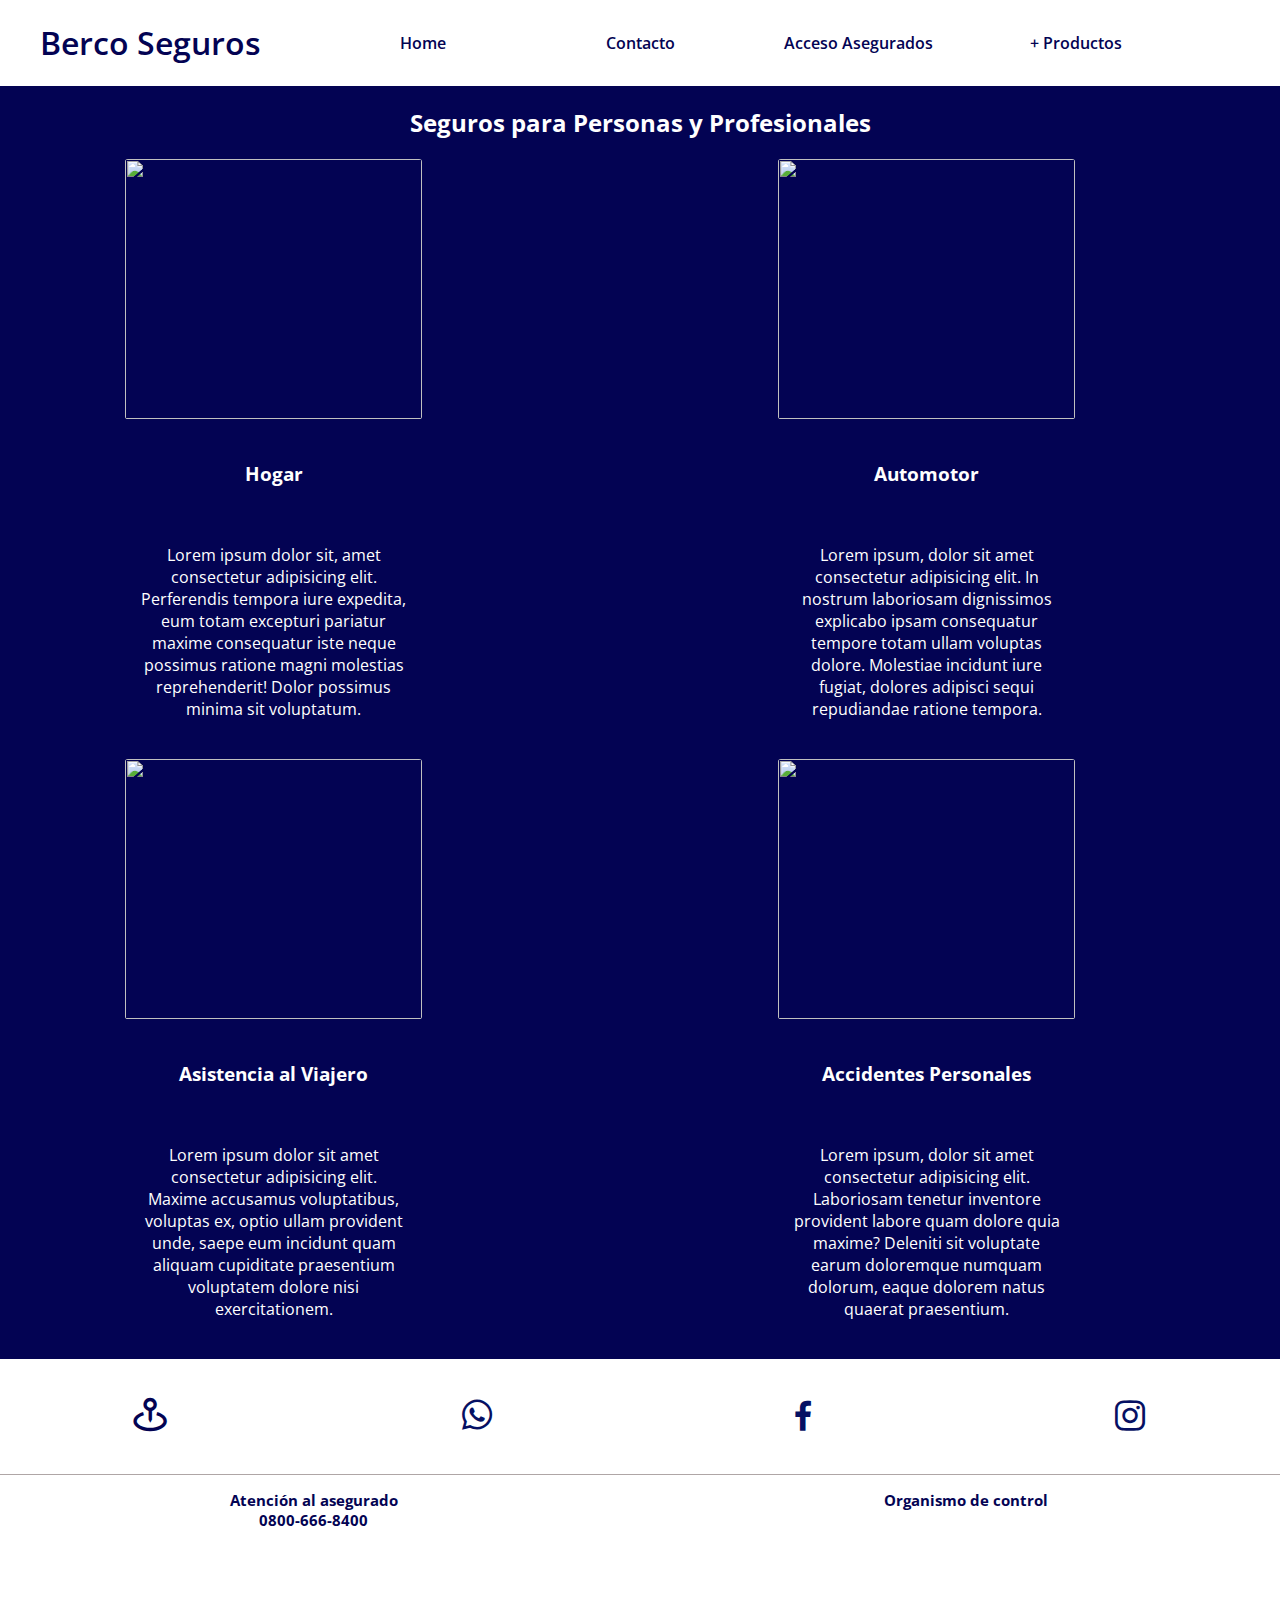
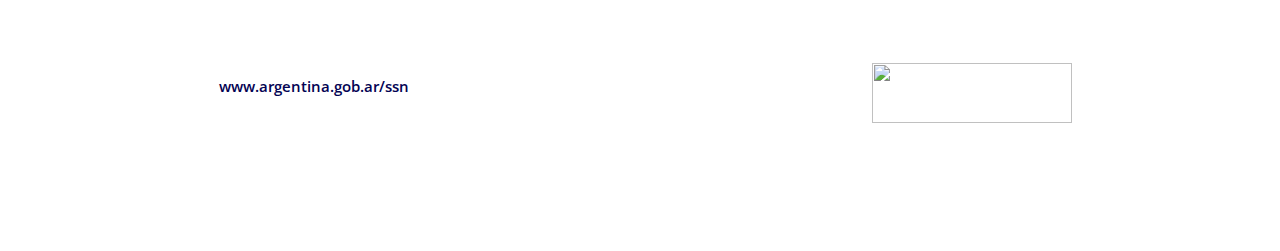
==== index.html @ 7c7c3066 "Add files via upload" ====
<!DOCTYPE html>
<html lang="en">
<head>
    <meta charset="UTF-8">
    <meta http-equiv="X-UA-Compatible" content="IE=edge">
    <meta name="viewport" content="width=device-width, initial-scale=1.0">
    <link rel="stylesheet" href="estilo.css">
    <link rel="preconnect" href="https://fonts.googleapis.com">
    <link rel="preconnect" href="https://fonts.gstatic.com" crossorigin>
    <link href="https://fonts.googleapis.com/css2?family=Open+Sans:wght@300&family=Zen+Antique&display=swap" rel="stylesheet">
    <link href="https://unpkg.com/boxicons@2.1.1/css/boxicons.min.css" rel="stylesheet">
    <title>Document</title>
</head>
<body>

    <header>
        <div class="grilla">

            <div class="encabezado">
            <h1><a href="index.html">Berco Seguros</a></h1> 

            </div>

            
        <div class="item">
            <p><a href="index.html">Home</a></p>
        </div>

            <div class="item">
            <p> <a href="">Contacto</a></p>
        </div>

            <div class="item">
            <p> <a href="formulario.html">Acceso Asegurados</a></p>
        </div>

        <div class="item">
            <p><a href="mas_productos.html">+ Productos</a></p>
        </div>
    
        <nav class="nav">


        </nav>
    
       </div>

    </header>  


<section>
    <div class="productos">

       <div class="grilla">

       <div class="titulo">
       <h2>Seguros para Personas y Profesionales</h2>
       </div>

       <div class="imagenes">
      <img src="imagenes/patrimonial2.jpg" alt="">
      <h3>Hogar</h3>
      <p>Lorem ipsum dolor sit, amet consectetur adipisicing elit. Perferendis tempora iure expedita, eum totam excepturi pariatur maxime consequatur iste neque possimus ratione magni molestias reprehenderit! Dolor possimus minima sit voluptatum.</p>
       </div>

       <div class="imagenes">
      <img src="imagenes/Auto.jpg" alt="">
      <h3>Automotor</h3>
      <p>Lorem ipsum, dolor sit amet consectetur adipisicing elit. In nostrum laboriosam dignissimos explicabo ipsam consequatur tempore totam ullam voluptas dolore. Molestiae incidunt iure fugiat, dolores adipisci sequi repudiandae ratione tempora.</p>
       </div>

       <div class="imagenes">
      <img src="imagenes/Viaje.jpg" alt="">
      <h3>Asistencia al Viajero</h3>
      <p>Lorem ipsum dolor sit amet consectetur adipisicing elit. Maxime accusamus voluptatibus, voluptas ex, optio ullam provident unde, saepe eum incidunt quam aliquam cupiditate praesentium voluptatem dolore nisi exercitationem.</p>
       </div>

        <div class="imagenes">
       <img src="imagenes/AP.jpg" alt="">
       <h3>Accidentes Personales</h3>
       <p>Lorem ipsum, dolor sit amet consectetur adipisicing elit. Laboriosam tenetur inventore provident labore quam dolore quia maxime? Deleniti sit voluptate earum doloremque numquam dolorum, eaque dolorem natus quaerat praesentium.</p>
        </div>

    </div> 

  </div>

</section>

<footer>
    <div class="grilla">
        
      <div class="pie">
       <a href="https://goo.gl/maps/EK5vJwX3vJ65azCb8"><i class='bx bx-map-pin'></i></a>
    </div>
    <div class="pie">
        <a href="https://api.whatsapp.com/send?phone=2235238925">
        <i class='bx bxl-whatsapp' style="color:#061063" ></i></a>
    </div>
       <div class="pie">
       <i class="bx bxl-facebook" style="color:#061063"></i>
    </div>
       <div class="pie">
       <i class="bx bxl-instagram" style="color:#061063"></i>
      </div>
      
</div>
</footer>


<footer_2>
    <span class="info">
<div class="grilla">
            
              <div class="QR">
             <img src="imagenes/QR.JPG" alt=""> 
                 </div> 
             <div class="info_asesor">
              <h3>Productor 
                  <br>
                   Asesor de Seguros
                  <br>
                  <br>
                  Sara Bercovich 
                  <br>
                  Mat. SSN 85.581</h3>
                    
             </div>

             <div class="info_SSN">
                <h3>Atención al asegurado 
                    <br> 0800-666-8400</h3>
              </div>
             <div class="info_SSN">
                <h3>Organismo de control</h3>
             </div>
             <div class="info_SSN">   
                <p>
                <a href="https://www.argentina.gob.ar/superintendencia-de-seguros">
                    www.argentina.gob.ar/ssn
                </a>
    
                </p>
             </div>
             <div class="info_SSN">
                <img src="imagenes/Logo_horizontal SSN.png" alt="">
             </div>   
    </div>
    </span>
</footer_2>

</body>
</html>
---- estilo.css ----
body{
  margin: 0 auto;
  width: 100%;
  font-family: Open Sans, sans-serif;
}


.grilla {
  display: grid;
  grid-template-columns: repeat(12, 1fr);
  grid-template-rows: auto;
  text-align: center;
  align-items: center;
  grid-column-gap: 2%;


}

.encabezado {
  grid-column-end: span 3;
  background-color: white;
  color: rgb(3, 3, 83);
  
}


.item {
  display: grid;
  grid-column: span 2;
  background-color: white;
  color: rgb(3, 3, 83);
  -webkit-transition: 0.3s linear;
  transition: 0.2s linear;
  margin: 3%;
  width: 95%;
  
 
}

.item:hover{
  transform: scale(1.2);
 background: linear-gradient(145deg, #f0eded, #ffffff);
 -webkit-box-shadow: 2px 2px 4px 2px #e6e6e6;
  box-shadow: 2px 2spx 5px 2px;
  border-radius: 5px;
 
}


a {
  text-decoration: none;
  color: rgb(3, 3, 83);
  font-weight: 600;
  
}

a:hover{
  color: rgb(3, 3, 83);
  scale: (0.5);
}

.productos{
  grid-column: span 12;
  background-color:rgb(3, 3, 83) ;
  color: white;

}
.titulo{
  display: grid;
  grid-column: span 12;
  text-align: center;
  vertical-align: center;
  max-height: 5rem ;
  width: 100%;
  margin: 0 auto;
  
}

.imagenes {
  display: grid;
  grid-column-end:span 3 ;
  transition: all;
  width: 297px ;
  height: 600px ;
  
}
.imagenes:hover{
  background-color: white;
  color: rgb(12, 12, 104);
  border-radius: 1%;
  -webkit-transition: background-color 0.3s ease-in;
  transition: background-color 0.3s ease-in;

 
}

.imagenes img {
  border-radius: 1%;
  max-width: 22.2rem;
  width: 297px ;
  height: 260px ;
}

.imagenes p{
  margin: 5%;
}

.pie {
  display: grid;
  grid-column-end: 3 span ;
  background-color: white;
  color: rgb(3, 3, 83);
  font-size: 250%;
  text-align: center;
  align-items: center;
  height: 100px ;
  margin-bottom: 0.5%;
  -webkit-transition: 0.3s linear;
  transition: 0.2s linear;
  margin: 2.5%;
  
}


.pie:hover{
  transform: scale(1.1);
 background: linear-gradient(145deg, #f0eded, #ffffff);
 -webkit-box-shadow: 2px 2px 4px 2px #e6e6e6;
  box-shadow: 2px 2spx 5px 2px;
  border-radius: 5px;
  margin: 2%;
  
}

.info {
  display: grid;
  border-top: rgb(175, 166, 166);
  border-top-style: solid;
  border-top-width: 0.1px;
  
  
}

.info_SSN {
  display:grid;
  grid-column-end: span 2;
  background-color: white;
  color: rgb(3, 3, 83);
  font-size: 80%;
  text-align: center;
  align-items: center;
  padding-bottom: 30%;
  width: 100%;
  
}

.QR img{
  width: 150px ;
  height: 150px ;
 
}
.info_asesor {
  display: grid;
  grid-column-end: span 2;
  background-color: white;
  color: rgb(3, 3, 83);
  font-size: 80%;
  text-align:left;
  border-right-color: rgb(175, 166, 166);
  border-right-style: solid ;
  border-right-width: 0.5px;
  padding-bottom: 25%;
}
 

.info_SSN a{
  font-size: 120%;
  
}

.info_SSN img{
  width: 200px ;
  height: 60px ;
  
}

@media (max-width:365px) {
  .encabezado {
    grid-column: 1 / span 12;
    font-size: 70%;
    text-align:center;
    background-color:rgb(3, 3, 83) ;
    color: white;
    margin: 0%;
    width: 100%;
    position: fixed;
    top: 0px;
    padding-top: 0%;
    color: white;
    

}
.encabezado a{
  color: white;
}  
.item{
    top: 250px;
    grid-column: 1/span 12;
    width: 100%;
    font-size: 100%;
    text-align:center;
    margin: 0% auto;
  }
  .titulo {
    text-align: center;
    font-size: 70%;
  }
  .imagenes {
    grid-column: 1 / 12 span;
    text-align: center;
    margin: 5%;
  }
  

  .info_asesor, .QR {
    display: none;
   }

  .info_SSN {
      grid-column: 1 / 12 span;
      margin-top: 0%;
      margin-bottom: 0%;
      text-align: center;
      height: 5px;
      }

  .info_SSN img{
      margin-left: 15%;
    }
    
  }

@media screen and (min-width:365px) and (max-width:641px){
  .encabezado {
    grid-column: 1 / span 12;
    font-size: 70%;
    text-align:center;
    background-color:rgb(3, 3, 83) ;
    color: white;
    margin: 0%;
    width: 100%;
    position: fixed;
    top: 0px;
    padding-top: 0%;
    color: white;
    

}
.encabezado a{
  color: white;
}  
.item{
    top: 250px;
    grid-column: 1/span 12;
    width: 100%;
    font-size: 100%;
    text-align:center;
    margin: 0% auto;
  }
.titulo {
    text-align: center;
    font-size: 75%;
  }
.imagenes {
    grid-column: 1 / 12 span;
    text-align: center;
    font-size: 100%;
    margin: 10%;
    margin-top: 0%;
    
  }
  

.info {
    grid-column: 1 / 12 span;
  }

  .info_asesor, .QR {
    display: none;
   }

.info_SSN {
      grid-column: 6 span;
      margin-top: 0%;
      margin-bottom: 0%;
      text-align: center;
      height: 0.01px;
      }

.info_SSN img{
      margin-left: 20%;
    }
    }


@media screen and (min-width:642px) and (max-width:1299px){
  
.titulo {
    text-align: center;
    
  }
.imagenes {
    grid-column: span 6;
    text-align: center;
    font-size: 100%;
    margin-left: 20%;
    margin-top: 0%;
    
  }
  

.info {
    grid-column: 6 span;
  }

  .info_asesor, .QR {
    display: none;
   }

.info_SSN {
      grid-column: 6 span;
      margin-top: 0%;
      margin-bottom: 0%;
      text-align: center;
      height: 0.01px;
      size: 70%;
      grid-column-gap: 0%;
      
      }

.info_SSN img{
      margin-left: 35%;
      margin-top: 0%;
    }

}


.formulario{
  background-color: rgb(3, 3, 83);
  color: white;
  font-weight: bold;
  text-align: center;
  margin-left: 30%;
  margin-right: 30%;
  
}.boton{
  text-align: center;
}
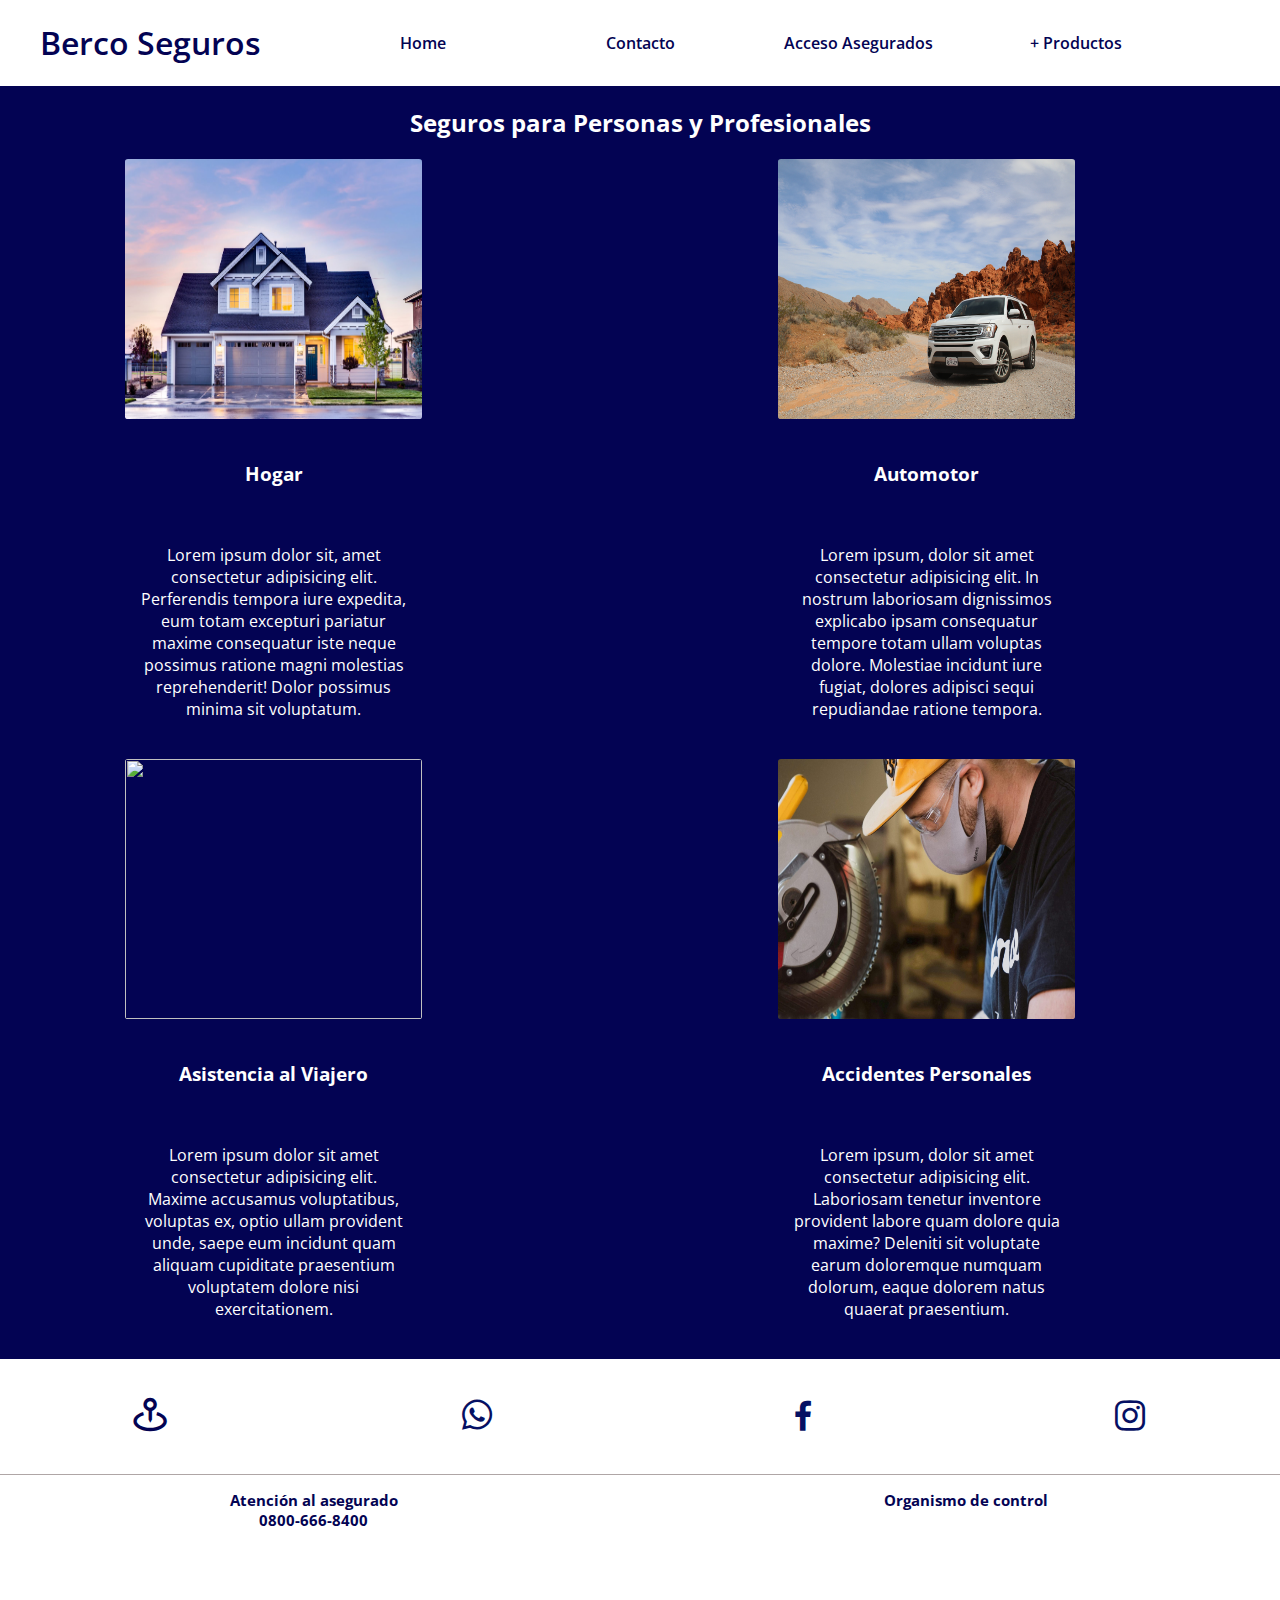
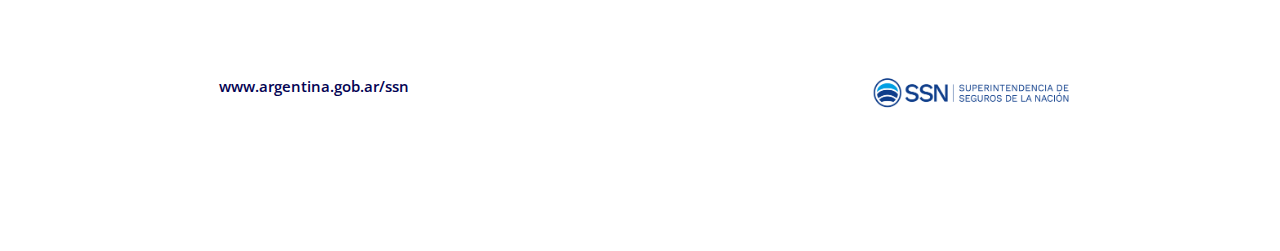
==== commit efb7b03c: "Add files via upload" ====
--- a/index.html
+++ b/index.html
@@ -58,25 +58,25 @@
        </div>
 
        <div class="imagenes">
-      <img src="imagenes/patrimonial2.jpg" alt="">
+      <img src="patrimonial2.jpg" alt="">
       <h3>Hogar</h3>
       <p>Lorem ipsum dolor sit, amet consectetur adipisicing elit. Perferendis tempora iure expedita, eum totam excepturi pariatur maxime consequatur iste neque possimus ratione magni molestias reprehenderit! Dolor possimus minima sit voluptatum.</p>
        </div>
 
        <div class="imagenes">
-      <img src="imagenes/Auto.jpg" alt="">
+      <img src="Auto.jpg" alt="">
       <h3>Automotor</h3>
       <p>Lorem ipsum, dolor sit amet consectetur adipisicing elit. In nostrum laboriosam dignissimos explicabo ipsam consequatur tempore totam ullam voluptas dolore. Molestiae incidunt iure fugiat, dolores adipisci sequi repudiandae ratione tempora.</p>
        </div>
 
        <div class="imagenes">
-      <img src="imagenes/Viaje.jpg" alt="">
+      <img src="Viaje.jpg" alt="">
       <h3>Asistencia al Viajero</h3>
       <p>Lorem ipsum dolor sit amet consectetur adipisicing elit. Maxime accusamus voluptatibus, voluptas ex, optio ullam provident unde, saepe eum incidunt quam aliquam cupiditate praesentium voluptatem dolore nisi exercitationem.</p>
        </div>
 
         <div class="imagenes">
-       <img src="imagenes/AP.jpg" alt="">
+       <img src="AP.jpg" alt="">
        <h3>Accidentes Personales</h3>
        <p>Lorem ipsum, dolor sit amet consectetur adipisicing elit. Laboriosam tenetur inventore provident labore quam dolore quia maxime? Deleniti sit voluptate earum doloremque numquam dolorum, eaque dolorem natus quaerat praesentium.</p>
         </div>
@@ -113,7 +113,7 @@
 <div class="grilla">
             
               <div class="QR">
-             <img src="imagenes/QR.JPG" alt=""> 
+             <img src="QR.JPG" alt=""> 
                  </div> 
              <div class="info_asesor">
               <h3>Productor 
@@ -143,7 +143,7 @@
                 </p>
              </div>
              <div class="info_SSN">
-                <img src="imagenes/Logo_horizontal SSN.png" alt="">
+                <img src="Logo_horizontal SSN.png" alt="">
              </div>   
     </div>
     </span>
